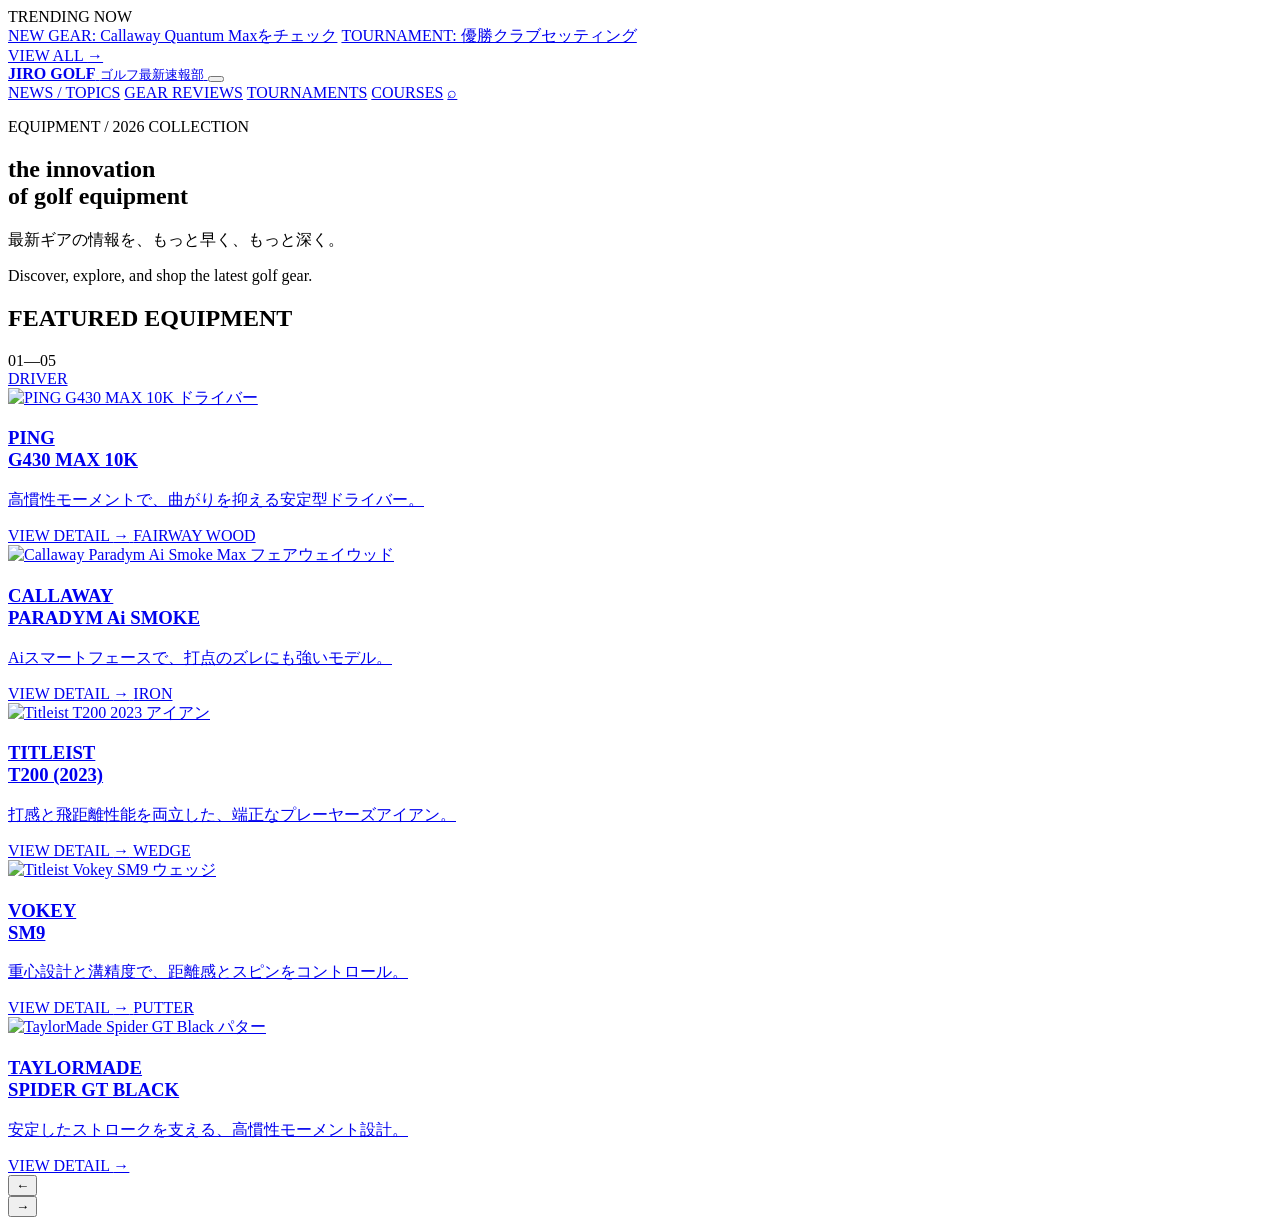
==== static/design-preview/index.html @ 0f5c4df9 "Add innovation design concept page" ====
<!doctype html>
<html lang="ja">
<head>
  <meta charset="utf-8">
  <meta name="viewport" content="width=device-width, initial-scale=1">
  <meta name="theme-color" content="#f7f7f4">
  <title>Jiro Golf — Innovation Concept</title>
  <meta name="description" content="Jiro Golfのミニマルなゴルフギアメディア・デザイン案。">
  <link rel="stylesheet" href="/design-preview/concept.css">
</head>
<body>
  <div class="ticker" aria-label="注目ニュース">
    <span class="ticker-label">TRENDING NOW</span>
    <div class="ticker-track">
      <a href="/categories/latest-gear/">NEW GEAR: Callaway Quantum Maxをチェック</a>
      <a href="/categories/witb/">TOURNAMENT: 優勝クラブセッティング</a>
    </div>
    <a class="view-all" href="/categories/latest-gear/">VIEW ALL <span>→</span></a>
  </div>

  <header class="concept-header">
    <a class="concept-brand" href="/">
      <strong>JIRO GOLF</strong>
      <small>ゴルフ最新速報部</small>
    </a>
    <button class="menu-button" type="button" aria-expanded="false" aria-controls="concept-nav" aria-label="メニューを開く">
      <span></span><span></span>
    </button>
    <nav id="concept-nav">
      <a href="/categories/latest-gear/">NEWS / TOPICS</a>
      <a href="/recommended-gear/">GEAR REVIEWS</a>
      <a href="/categories/witb/">TOURNAMENTS</a>
      <a href="/#courses">COURSES</a>
      <a class="search" href="/categories/" aria-label="カテゴリーを検索">⌕</a>
    </nav>
  </header>

  <main class="innovation-shell">
    <section class="innovation-intro">
      <p class="eyebrow">EQUIPMENT / 2026 COLLECTION</p>
      <h1>the innovation<br>of golf equipment</h1>
      <p class="lead-ja">最新ギアの情報を、もっと早く、もっと深く。</p>
      <p class="lead-en">Discover, explore, and shop the latest golf gear.</p>
    </section>

    <section class="gear-stage" aria-labelledby="gear-title">
      <div class="stage-heading">
        <h2 id="gear-title">FEATURED EQUIPMENT</h2>
        <span>01—05</span>
      </div>
      <div class="gear-row" data-gear-row>
        <a class="concept-card" href="https://shopping.yahoo.co.jp/search?p=PING+G430+MAX+10K" target="_blank" rel="noopener sponsored">
          <span class="category">DRIVER</span>
          <div class="image-frame"><img src="https://ping.com/en-us/media/images/products/drivers/g430-max-10k/g430-max-10k-driver-hero.png" alt="PING G430 MAX 10K ドライバー" loading="eager"></div>
          <h3>PING<br>G430 MAX 10K</h3>
          <p>高慣性モーメントで、曲がりを抑える安定型ドライバー。</p>
          <span class="detail">VIEW DETAIL <b>→</b></span>
        </a>

        <a class="concept-card" href="https://search.rakuten.co.jp/search/mall/Callaway+Paradym+Ai+Smoke+フェアウェイウッド/" target="_blank" rel="noopener sponsored">
          <span class="category">FAIRWAY WOOD</span>
          <div class="image-frame"><img src="https://cdn11.bigcommerce.com/s-5knx6o/products/28252/images/98602/Callaway_Paradym_Ai_Smoke_Max_Fairway_Wood__63440.1704832890.1280.1280.jpg?c=2" alt="Callaway Paradym Ai Smoke Max フェアウェイウッド" loading="lazy"></div>
          <h3>CALLAWAY<br>PARADYM Ai SMOKE</h3>
          <p>Aiスマートフェースで、打点のズレにも強いモデル。</p>
          <span class="detail">VIEW DETAIL <b>→</b></span>
        </a>

        <a class="concept-card" href="https://shopping.yahoo.co.jp/search?p=Titleist+T200+2023" target="_blank" rel="noopener sponsored">
          <span class="category">IRON</span>
          <div class="image-frame"><img src="https://www.titleist.com/dw/image/v2/AAZW_PRD/on/demandware.static/-/Sites-titleist-clubs-master/default/dw052757dc/T200/557RS2P_01.png" alt="Titleist T200 2023 アイアン" loading="lazy"></div>
          <h3>TITLEIST<br>T200 (2023)</h3>
          <p>打感と飛距離性能を両立した、端正なプレーヤーズアイアン。</p>
          <span class="detail">VIEW DETAIL <b>→</b></span>
        </a>

        <a class="concept-card" href="https://search.rakuten.co.jp/search/mall/Vokey+SM9+ウェッジ/" target="_blank" rel="noopener sponsored">
          <span class="category">WEDGE</span>
          <div class="image-frame"><img src="https://www.titleist.com/dw/image/v2/AAZW_PRD/on/demandware.static/-/Sites-titleist-clubs-master/default/dw77ef934e/852RSS/852RSS_01.png" alt="Titleist Vokey SM9 ウェッジ" loading="lazy"></div>
          <h3>VOKEY<br>SM9</h3>
          <p>重心設計と溝精度で、距離感とスピンをコントロール。</p>
          <span class="detail">VIEW DETAIL <b>→</b></span>
        </a>

        <a class="concept-card" href="https://shopping.yahoo.co.jp/search?p=TaylorMade+Spider+GT+Black" target="_blank" rel="noopener sponsored">
          <span class="category">PUTTER</span>
          <div class="image-frame"><img src="https://www.taylormadegolf.com/on/demandware.static/-/Sites-tmag-master-catalog/default/dwcd75520c/zoom/N7402727_zoom_D.jpg" alt="TaylorMade Spider GT Black パター" loading="lazy"></div>
          <h3>TAYLORMADE<br>SPIDER GT BLACK</h3>
          <p>安定したストロークを支える、高慣性モーメント設計。</p>
          <span class="detail">VIEW DETAIL <b>→</b></span>
        </a>
      </div>
      <div class="stage-controls">
        <button type="button" data-scroll="prev" aria-label="前の商品へ">←</button>
        <div class="progress"><span data-progress></span></div>
        <button type="button" data-scroll="next" aria-label="次の商品へ">→</button>
      </div>
    </section>
  </main>

  <script>
    const row = document.querySelector('[data-gear-row]');
    const progress = document.querySelector('[data-progress]');
    const update = () => {
      const max = Math.max(1, row.scrollWidth - row.clientWidth);
      progress.style.transform = `scaleX(${Math.max(.18, Math.min(1, row.scrollLeft / max))})`;
    };
    document.querySelectorAll('[data-scroll]').forEach(button => button.addEventListener('click', () => {
      const card = row.querySelector('.concept-card');
      row.scrollBy({ left: (card.offsetWidth + 12) * (button.dataset.scroll === 'next' ? 1 : -1), behavior: 'smooth' });
    }));
    row.addEventListener('scroll', update, { passive: true });
    update();

    const menu = document.querySelector('.menu-button');
    const nav = document.getElementById('concept-nav');
    menu.addEventListener('click', () => {
      const open = !nav.classList.contains('is-open');
      nav.classList.toggle('is-open', open);
      menu.setAttribute('aria-expanded', String(open));
      menu.setAttribute('aria-label', open ? 'メニューを閉じる' : 'メニューを開く');
    });
  </script>
</body>
</html>
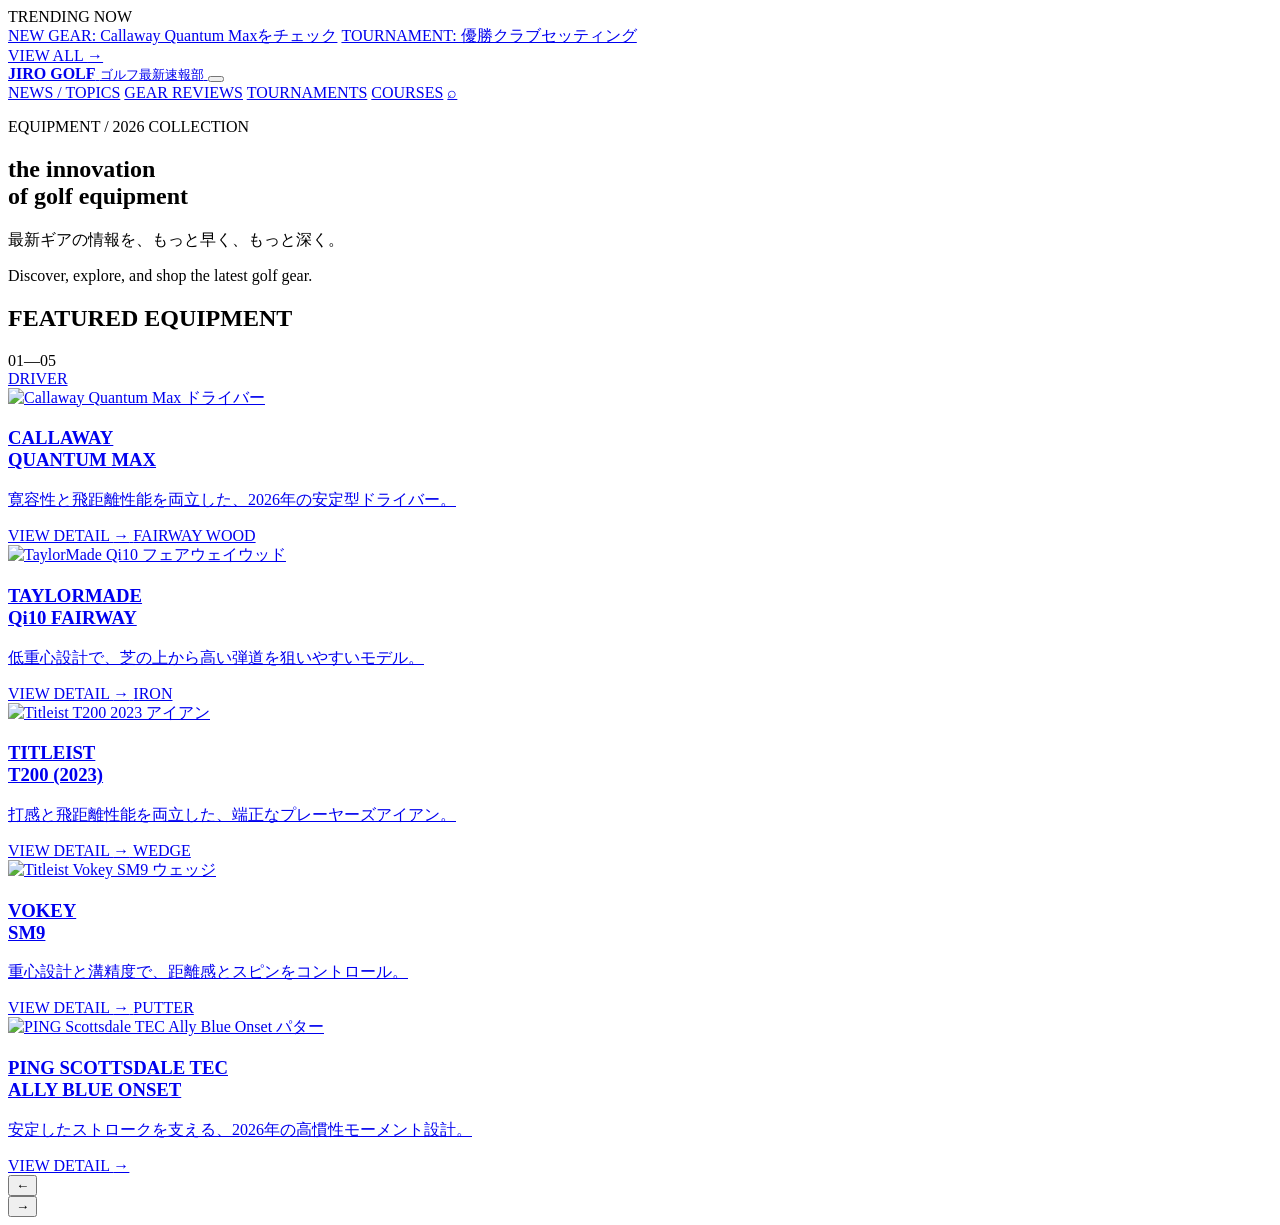
==== commit dd352b74: "Use verified product images in concept page" ====
--- a/static/design-preview/index.html
+++ b/static/design-preview/index.html
@@ -49,19 +49,19 @@
         <span>01—05</span>
       </div>
       <div class="gear-row" data-gear-row>
-        <a class="concept-card" href="https://shopping.yahoo.co.jp/search?p=PING+G430+MAX+10K" target="_blank" rel="noopener sponsored">
+        <a class="concept-card" href="https://shopping.yahoo.co.jp/search?p=Callaway+Quantum+Max+ドライバー" target="_blank" rel="noopener sponsored">
           <span class="category">DRIVER</span>
-          <div class="image-frame"><img src="https://ping.com/en-us/media/images/products/drivers/g430-max-10k/g430-max-10k-driver-hero.png" alt="PING G430 MAX 10K ドライバー" loading="eager"></div>
-          <h3>PING<br>G430 MAX 10K</h3>
-          <p>高慣性モーメントで、曲がりを抑える安定型ドライバー。</p>
+          <div class="image-frame"><img src="https://cdn11.bigcommerce.com/s-l8ce6/images/stencil/1280x1280/products/100746/307660/2026_callaway_quantum_max_driver_hero__62267.1768867529.jpg?c=2" alt="Callaway Quantum Max ドライバー" loading="eager"></div>
+          <h3>CALLAWAY<br>QUANTUM MAX</h3>
+          <p>寛容性と飛距離性能を両立した、2026年の安定型ドライバー。</p>
           <span class="detail">VIEW DETAIL <b>→</b></span>
         </a>
 
-        <a class="concept-card" href="https://search.rakuten.co.jp/search/mall/Callaway+Paradym+Ai+Smoke+フェアウェイウッド/" target="_blank" rel="noopener sponsored">
+        <a class="concept-card" href="https://search.rakuten.co.jp/search/mall/TaylorMade+Qi10+フェアウェイウッド/" target="_blank" rel="noopener sponsored">
           <span class="category">FAIRWAY WOOD</span>
-          <div class="image-frame"><img src="https://cdn11.bigcommerce.com/s-5knx6o/products/28252/images/98602/Callaway_Paradym_Ai_Smoke_Max_Fairway_Wood__63440.1704832890.1280.1280.jpg?c=2" alt="Callaway Paradym Ai Smoke Max フェアウェイウッド" loading="lazy"></div>
-          <h3>CALLAWAY<br>PARADYM Ai SMOKE</h3>
-          <p>Aiスマートフェースで、打点のズレにも強いモデル。</p>
+          <div class="image-frame"><img src="https://www.taylormadegolf.ca/on/demandware.static/-/Sites-tmag-master-catalog/en_CA/v1772514404440/zoom/TC299_zoom_D.jpg" alt="TaylorMade Qi10 フェアウェイウッド" loading="lazy"></div>
+          <h3>TAYLORMADE<br>Qi10 FAIRWAY</h3>
+          <p>低重心設計で、芝の上から高い弾道を狙いやすいモデル。</p>
           <span class="detail">VIEW DETAIL <b>→</b></span>
         </a>
 
@@ -81,11 +81,11 @@
           <span class="detail">VIEW DETAIL <b>→</b></span>
         </a>
 
-        <a class="concept-card" href="https://shopping.yahoo.co.jp/search?p=TaylorMade+Spider+GT+Black" target="_blank" rel="noopener sponsored">
+        <a class="concept-card" href="https://shopping.yahoo.co.jp/search?p=PING+Scottsdale+TEC+Ally+Blue+Onset" target="_blank" rel="noopener sponsored">
           <span class="category">PUTTER</span>
-          <div class="image-frame"><img src="https://www.taylormadegolf.com/on/demandware.static/-/Sites-tmag-master-catalog/default/dwcd75520c/zoom/N7402727_zoom_D.jpg" alt="TaylorMade Spider GT Black パター" loading="lazy"></div>
-          <h3>TAYLORMADE<br>SPIDER GT BLACK</h3>
-          <p>安定したストロークを支える、高慣性モーメント設計。</p>
+          <div class="image-frame"><img src="https://www.clickgolf.co.uk/images/product/main/g_Scottsdale-Tec-Ally-Blue-Onset-Face.jpg" alt="PING Scottsdale TEC Ally Blue Onset パター" loading="lazy"></div>
+          <h3>PING SCOTTSDALE TEC<br>ALLY BLUE ONSET</h3>
+          <p>安定したストロークを支える、2026年の高慣性モーメント設計。</p>
           <span class="detail">VIEW DETAIL <b>→</b></span>
         </a>
       </div>
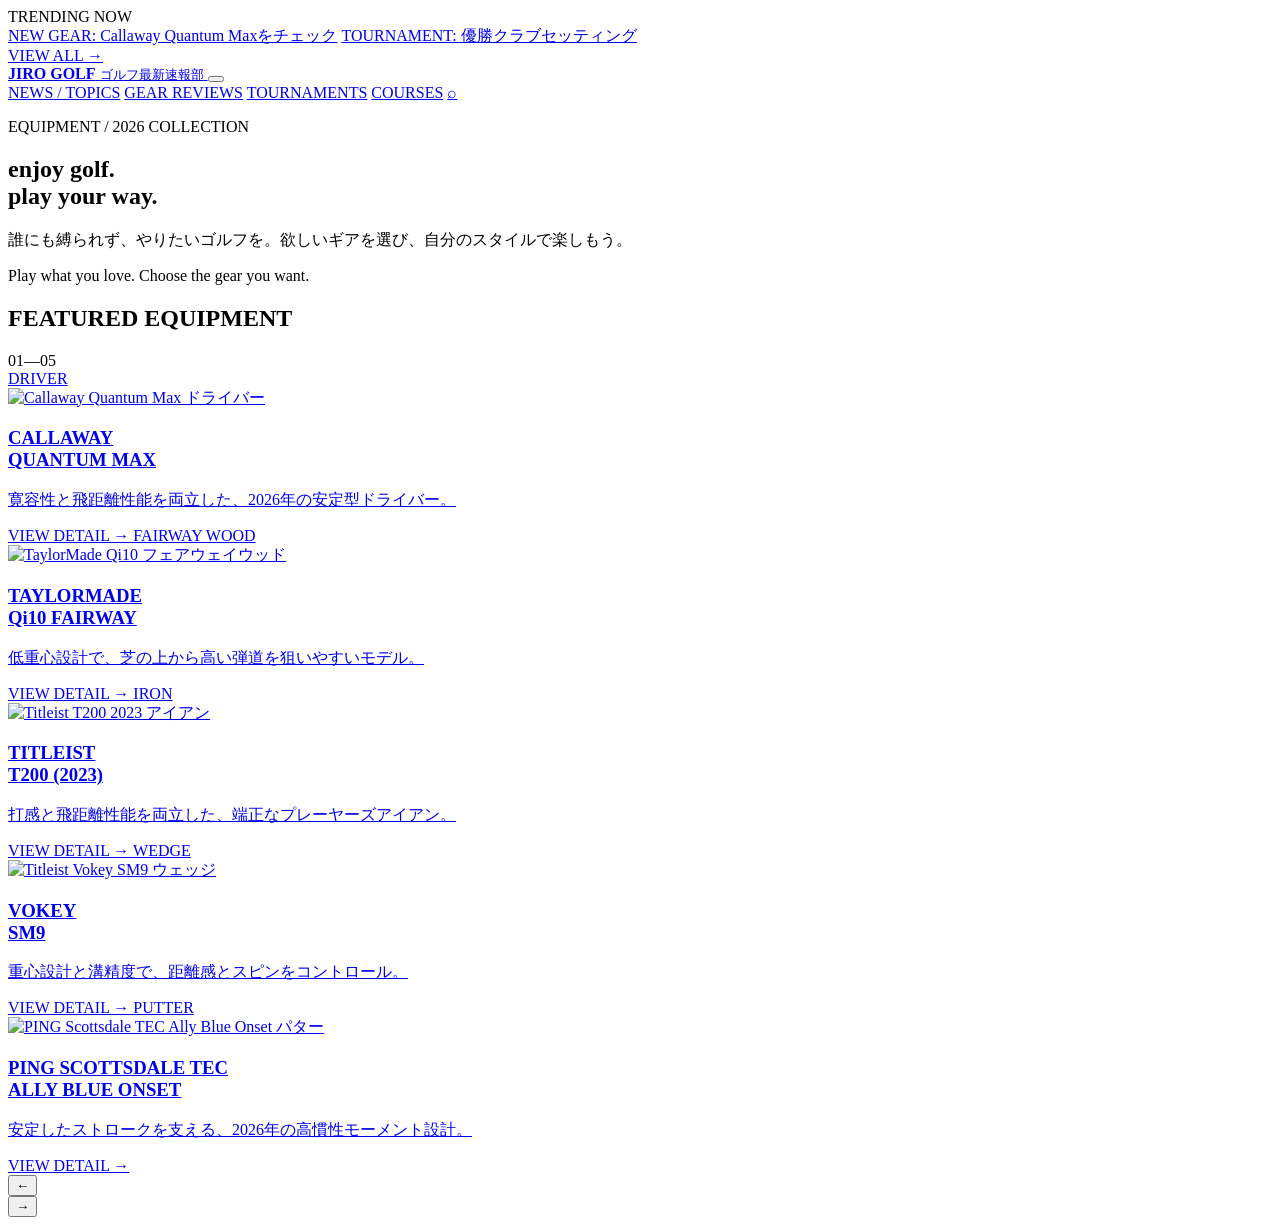
==== commit 6095e082: "Refresh concept page brand message" ====
--- a/static/design-preview/index.html
+++ b/static/design-preview/index.html
@@ -38,9 +38,9 @@
   <main class="innovation-shell">
     <section class="innovation-intro">
       <p class="eyebrow">EQUIPMENT / 2026 COLLECTION</p>
-      <h1>the innovation<br>of golf equipment</h1>
-      <p class="lead-ja">最新ギアの情報を、もっと早く、もっと深く。</p>
-      <p class="lead-en">Discover, explore, and shop the latest golf gear.</p>
+      <h1>enjoy golf.<br>play your way.</h1>
+      <p class="lead-ja">誰にも縛られず、やりたいゴルフを。欲しいギアを選び、自分のスタイルで楽しもう。</p>
+      <p class="lead-en">Play what you love. Choose the gear you want.</p>
     </section>
 
     <section class="gear-stage" aria-labelledby="gear-title">
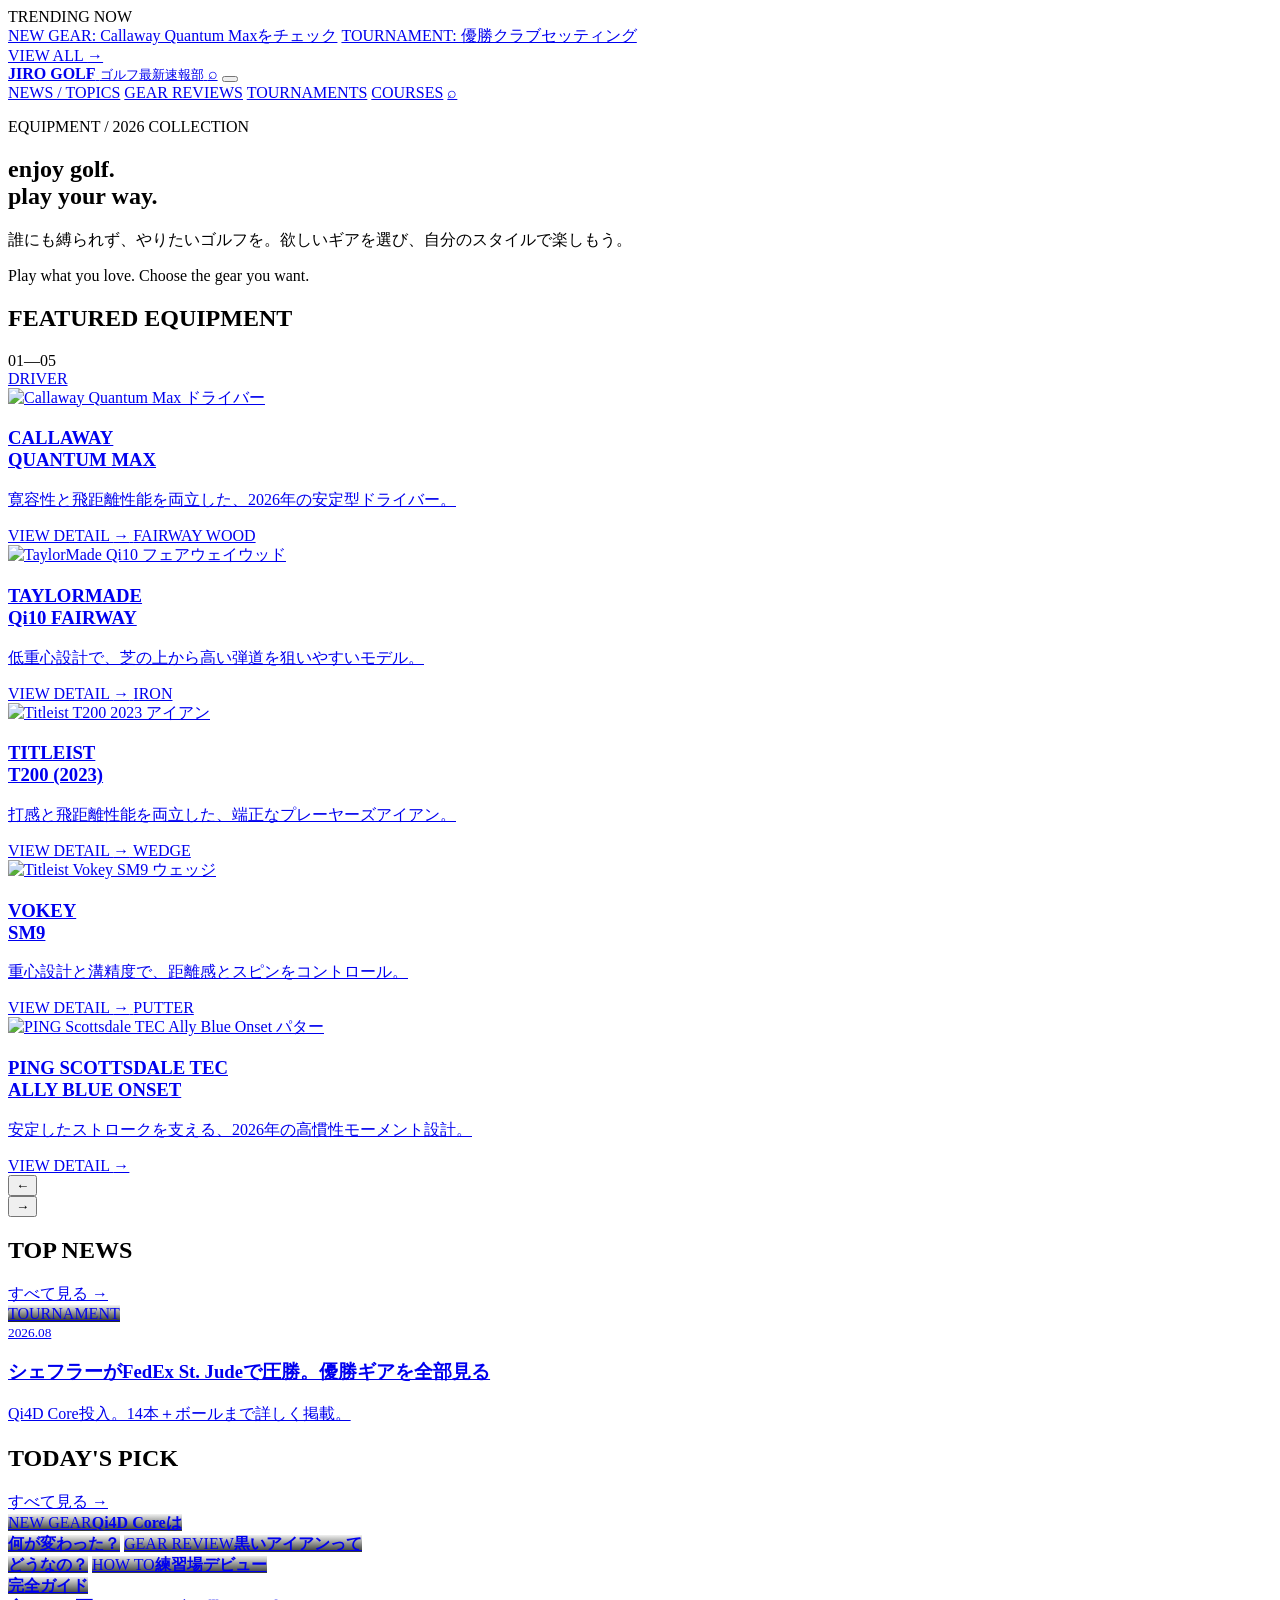
==== commit 943de27a: "Rebuild concept mobile home experience" ====
--- a/static/design-preview/index.html
+++ b/static/design-preview/index.html
@@ -23,6 +23,7 @@
       <strong>JIRO GOLF</strong>
       <small>ゴルフ最新速報部</small>
     </a>
+    <a class="mobile-search" href="/categories/" aria-label="カテゴリーを検索">⌕</a>
     <button class="menu-button" type="button" aria-expanded="false" aria-controls="concept-nav" aria-label="メニューを開く">
       <span></span><span></span>
     </button>
@@ -38,7 +39,7 @@
   <main class="innovation-shell">
     <section class="innovation-intro">
       <p class="eyebrow">EQUIPMENT / 2026 COLLECTION</p>
-      <h1>enjoy golf.<br>play your way.</h1>
+      <h1>enjoy golf.<br><span>play your way.</span></h1>
       <p class="lead-ja">誰にも縛られず、やりたいゴルフを。欲しいギアを選び、自分のスタイルで楽しもう。</p>
       <p class="lead-en">Play what you love. Choose the gear you want.</p>
     </section>
@@ -95,7 +96,45 @@
         <button type="button" data-scroll="next" aria-label="次の商品へ">→</button>
       </div>
     </section>
+
+    <div class="mobile-content">
+      <section class="mobile-news" aria-labelledby="top-news-title">
+        <div class="mobile-section-head">
+          <h2 id="top-news-title">TOP NEWS</h2>
+          <a href="/categories/witb/">すべて見る <span>→</span></a>
+        </div>
+        <a class="top-news-card" href="/posts/2026-08-23-scottie-scheffler-fedex-st-jude-witb/" style="background-image:linear-gradient(180deg,rgba(4,8,5,.04),rgba(4,8,5,.88)),url('https://cdn.mos.cms.futurecdn.net/YjPf8xAd8AYQp2XeB8DjMX.jpg')">
+          <span>TOURNAMENT</span>
+          <div>
+            <small>2026.08</small>
+            <h3>シェフラーがFedEx St. Judeで圧勝。優勝ギアを全部見る</h3>
+            <p>Qi4D Core投入。14本＋ボールまで詳しく掲載。</p>
+          </div>
+        </a>
+        <div class="news-dots" aria-hidden="true"><b></b><i></i><i></i><i></i></div>
+      </section>
+
+      <section class="mobile-picks" aria-labelledby="today-pick-title">
+        <div class="mobile-section-head">
+          <h2 id="today-pick-title">TODAY'S PICK</h2>
+          <a href="/categories/jiros-pick/">すべて見る <span>→</span></a>
+        </div>
+        <div class="mobile-pick-row">
+          <a href="/posts/2026-08-24-scheffler-qi4d-core-switch/" style="background-image:linear-gradient(180deg,rgba(4,8,5,.05),rgba(4,8,5,.82)),url('https://www.golfwarehouse.nz/cdn/shop/files/TaylorMade-Mens-Qi4D-Core-Driver-At-Golf-Warehouse-NZ.jpg?v=1769474147&width=1214')"><span>NEW GEAR</span><b>Qi4D Coreは<br>何が変わった？</b></a>
+          <a href="/posts/2026-08-23-black-irons-guide/" style="background-image:linear-gradient(180deg,rgba(4,8,5,.06),rgba(4,8,5,.82)),url('https://www.titleist.co.jp/dw/image/v2/AAZW_PRD/on/demandware.static/-/Sites-titleist-clubs-master-JP/default/dwa8a59a0d/560BC/560BC_01.png?sfrm=png&sh=650&sm=fit&sw=650')"><span>GEAR REVIEW</span><b>黒いアイアンって<br>どうなの？</b></a>
+          <a href="/posts/2026-08-23-beginner-driving-range-guide/" style="background-image:linear-gradient(180deg,rgba(4,8,5,.08),rgba(4,8,5,.8)),url('https://images.unsplash.com/photo-1530028828-25e8270793c5?auto=format&fit=crop&w=900&q=82')"><span>HOW TO</span><b>練習場デビュー<br>完全ガイド</b></a>
+        </div>
+      </section>
+    </div>
   </main>
+
+  <nav class="mobile-bottom-nav" aria-label="スマートフォンメニュー">
+    <a class="active" href="/"><b>◆</b><span>ホーム</span></a>
+    <a href="/categories/latest-gear/"><b>▤</b><span>ニュース</span></a>
+    <a href="/recommended-gear/"><b>⌁</b><span>ギア</span></a>
+    <a href="/categories/witb/"><b>♜</b><span>ツアー</span></a>
+    <a href="/#courses"><b>⚑</b><span>コース</span></a>
+  </nav>
 
   <script>
     const row = document.querySelector('[data-gear-row]');
